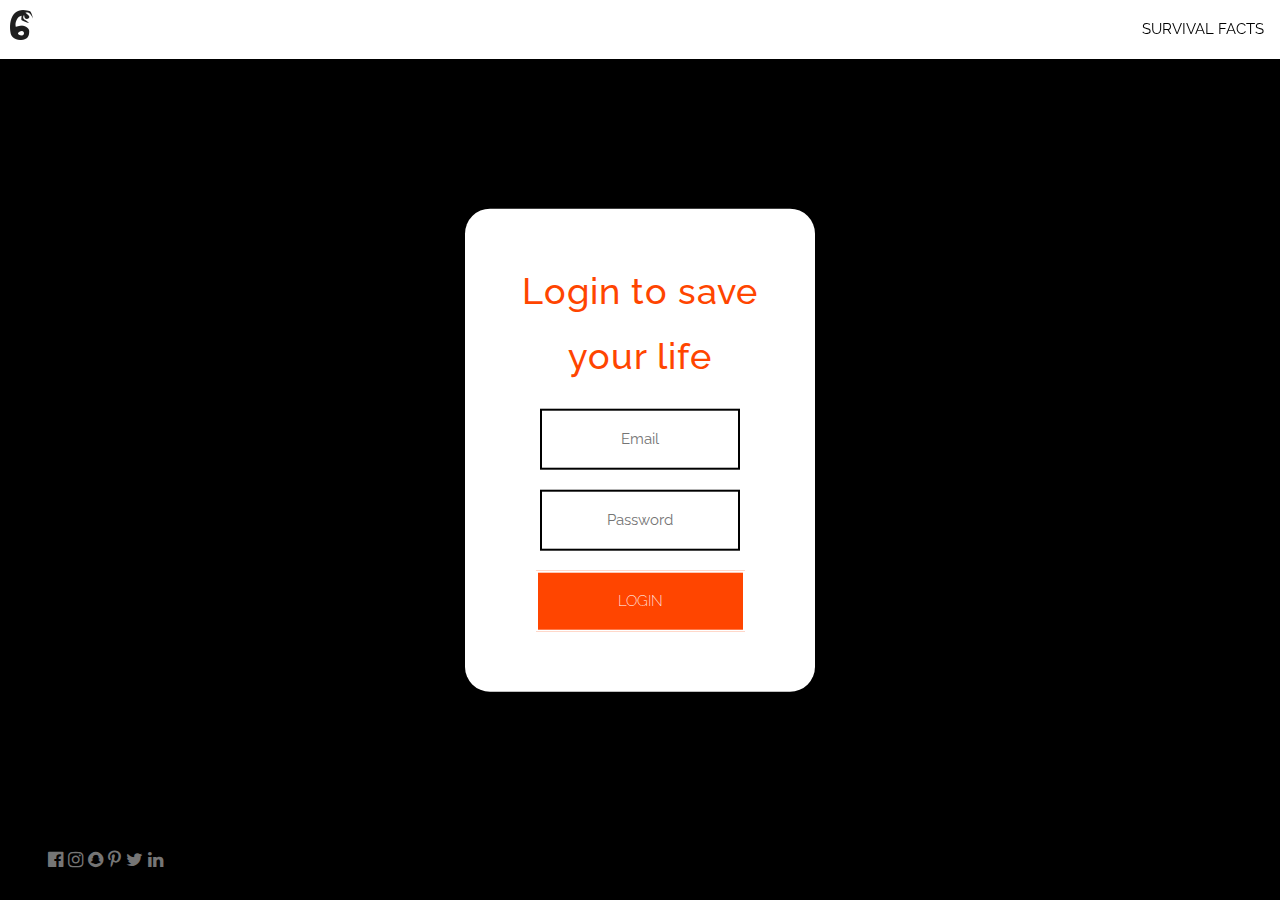
==== login.html @ 7767f344 "Add files via upload" ====
<!DOCTYPE html>
<html>
<title>LOGIN</title>
<meta charset="UTF-8">
<meta name="viewport" content="width=device-width, initial-scale=1">
<link rel="stylesheet" href="https://www.w3schools.com/w3css/4/w3.css">
<link rel="stylesheet" href="https://fonts.googleapis.com/css?family=Raleway">
<link rel="stylesheet" href="https://cdnjs.cloudflare.com/ajax/libs/font-awesome/4.7.0/css/font-awesome.min.css">
<link rel="stylesheet" href="login.css">
<style>
body,h1,h2,h3,h4,h5,h6 {font-family: "Raleway", sans-serif}

body, html {
  height: 100%;
  line-height: 1.8;
  background-color: 
  background-position: center;
  background-size: cover;
  background-image: url(background.png);
  min-height: 100%;
}
#logo {
  display: inline-block;
  margin: 10px; 
  float: left;
  height: 30px;
  width: auto; 
    border-radius: 0%;}
    
.w3-bar .w3-button {
  padding: 16px;
}
</style>
<body>

<!-- Navbar (sit on top) -->
<div class="w3-top">
  <div class="w3-bar w3-white w3-card" id="myNavbar">
    <a href="index.html"><img id="logo" src="logo%20(1).png"></a>
    <!-- Right-sided navbar links -->
    <div class="w3-right w3-hide-small">
     
      <a href="Survive.html" class="w3-bar-item w3-button"> SURVIVAL FACTS</a>
    </div>
    <!-- Hide right-floated links on small screens and replace them with a menu icon -->

    <a href="javascript:void(0)" class="w3-bar-item w3-button w3-right w3-hide-large w3-hide-medium" onclick="w3_open()">
      <i class="fa fa-bars"></i>
    </a>
  </div>
</div>

<!-- Sidebar on small screens when clicking the menu icon -->
<nav class="w3-sidebar w3-bar-block w3-black w3-card w3-animate-left w3-hide-medium w3-hide-large" style="display:none" id="mySidebar">
  <a href="javascript:void(0)" onclick="w3_close()" class="w3-bar-item w3-button w3-large w3-padding-16">Close ×</a>
  <a href="#contact" onclick="w3_close()" class="w3-bar-item w3-button">Survival Facts</a>
</nav>

  
    <div>
<form class="box" action="" method="POST" target="_self">
  <h1>Login to save your life</h1>
  <input type="text" name="username" id="username" placeholder="Email" autocomplete="off">
  <input type="password" name="pass" id="pass" placeholder="Password" autocomplete="off">
  <input type="button" onclick="window.location.href = 'activity.html';" class="submit" value="Login"/>
</form>
</div>
  </div> 
  <div class="w3-display-bottomleft w3-text-grey w3-large" style="padding:24px 48px">
    <i class="fa fa-facebook-official w3-hover-opacity"></i>
    <i class="fa fa-instagram w3-hover-opacity"></i>
    <i class="fa fa-snapchat w3-hover-opacity"></i>
    <i class="fa fa-pinterest-p w3-hover-opacity"></i>
    <i class="fa fa-twitter w3-hover-opacity"></i>
    <i class="fa fa-linkedin w3-hover-opacity"></i>
  </div>






<!-- Footer -->

 
 
<script>
// Modal Image Gallery
function onClick(element) {
  document.getElementById("img01").src = element.src;
  document.getElementById("modal01").style.display = "block";
  var captionText = document.getElementById("caption");
  captionText.innerHTML = element.alt;
}


// Toggle between showing and hiding the sidebar when clicking the menu icon
var mySidebar = document.getElementById("mySidebar");

function w3_open() {
  if (mySidebar.style.display === 'block') {
    mySidebar.style.display = 'none';
  } else {
    mySidebar.style.display = 'block';
  }
}

// Close the sidebar with the close button
function w3_close() {
    mySidebar.style.display = "none";
}
</script>

</body>
</html>
---- login.css ----
.box {
  width: 350px;
  padding: 40px;
  position: absolute;
  top: 50%;
  left: 50%;
  transform: translate(-50%,-50%);
  background: #fff;
  border: none;
  border-radius: 25px;
  text-align: center;
}
h1{
  color: orangered;
  font-weight: 500;
  letter-spacing: 1px;
}
/************** 
 Input Fields
***************/
#username, #pass{
  border: 2px solid black;
  background: none;
  display: block;
  margin: 20px auto;
  padding: 15px 45px;
  width: 200px;
  outline: none;
  color: black;
  border-radius: px;
  text-align: center;
  transition: 250ms width ease, 250ms border-color ease;
}
/************** 
   On Hover
***************/
#username:hover, #pass:hover{
  width: 220px;
}
/************** 
   On Focus
***************/
#username:focus, #pass:focus{
  width: 250px;
  border-color: #6fb98f;
}
/************** 
 Submit Button
***************/
.submit{
  border: 2px solid;
  background: orangered;
  display: block;
  margin: 20px auto;
  text-align: center;
  padding: 15px 80px;
  outline: none;
  color: white;
  border-radius: px;
  cursor: pointer;
  text-transform: uppercase;
  font-weight: 200;
  transition: 250ms background ease;
  -webkit-transition: 250ms background ease;
  -moz-transition: 250ms background ease;
  -o-transition: 250ms background ease;
}
/************** 
   On Hover
***************/
#submit:hover{
  background: #333;
}
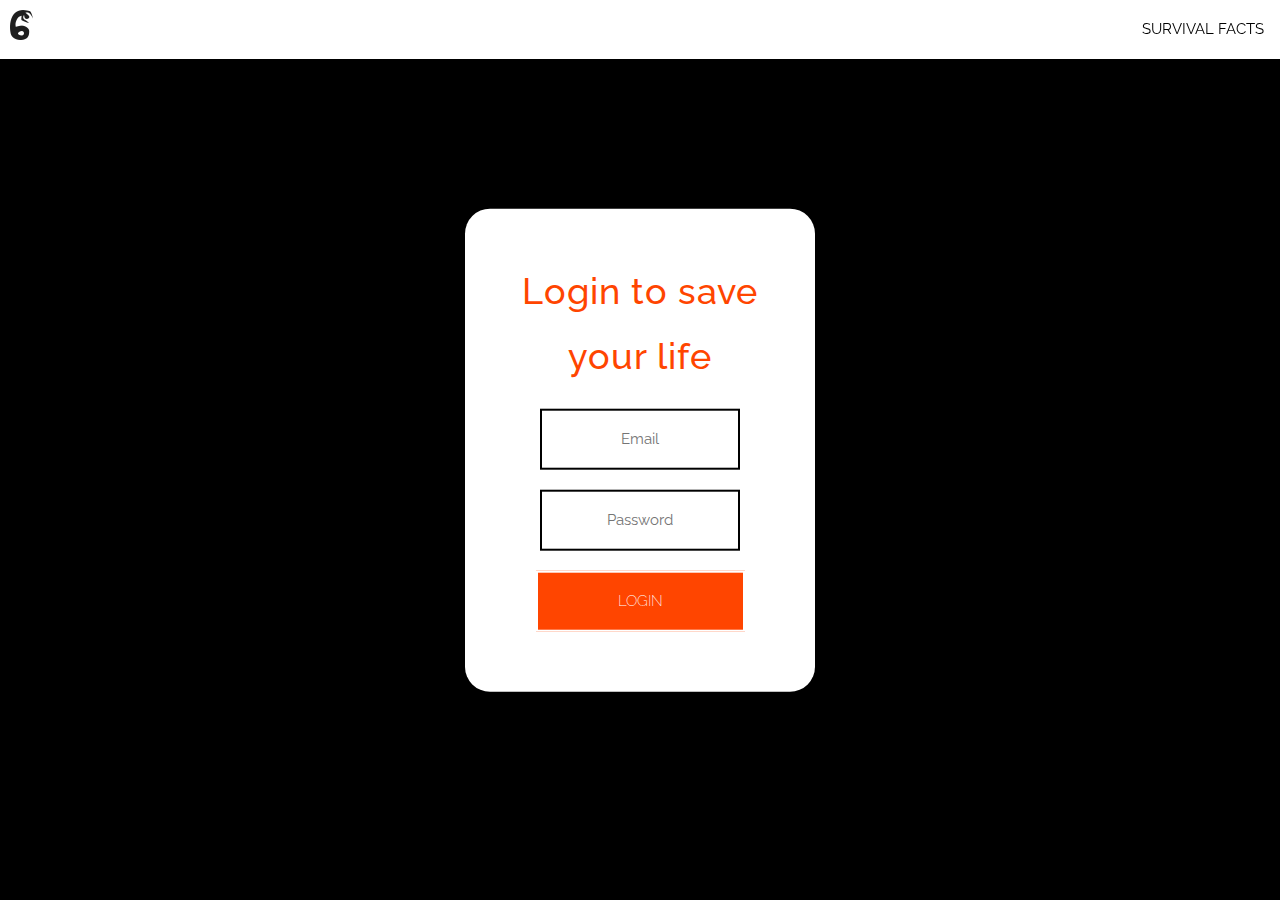
==== commit 35b30fd8: "Update login.html" ====
--- a/login.html
+++ b/login.html
@@ -66,14 +66,7 @@
 </form>
 </div>
   </div> 
-  <div class="w3-display-bottomleft w3-text-grey w3-large" style="padding:24px 48px">
-    <i class="fa fa-facebook-official w3-hover-opacity"></i>
-    <i class="fa fa-instagram w3-hover-opacity"></i>
-    <i class="fa fa-snapchat w3-hover-opacity"></i>
-    <i class="fa fa-pinterest-p w3-hover-opacity"></i>
-    <i class="fa fa-twitter w3-hover-opacity"></i>
-    <i class="fa fa-linkedin w3-hover-opacity"></i>
-  </div>
+  
 
 
 
